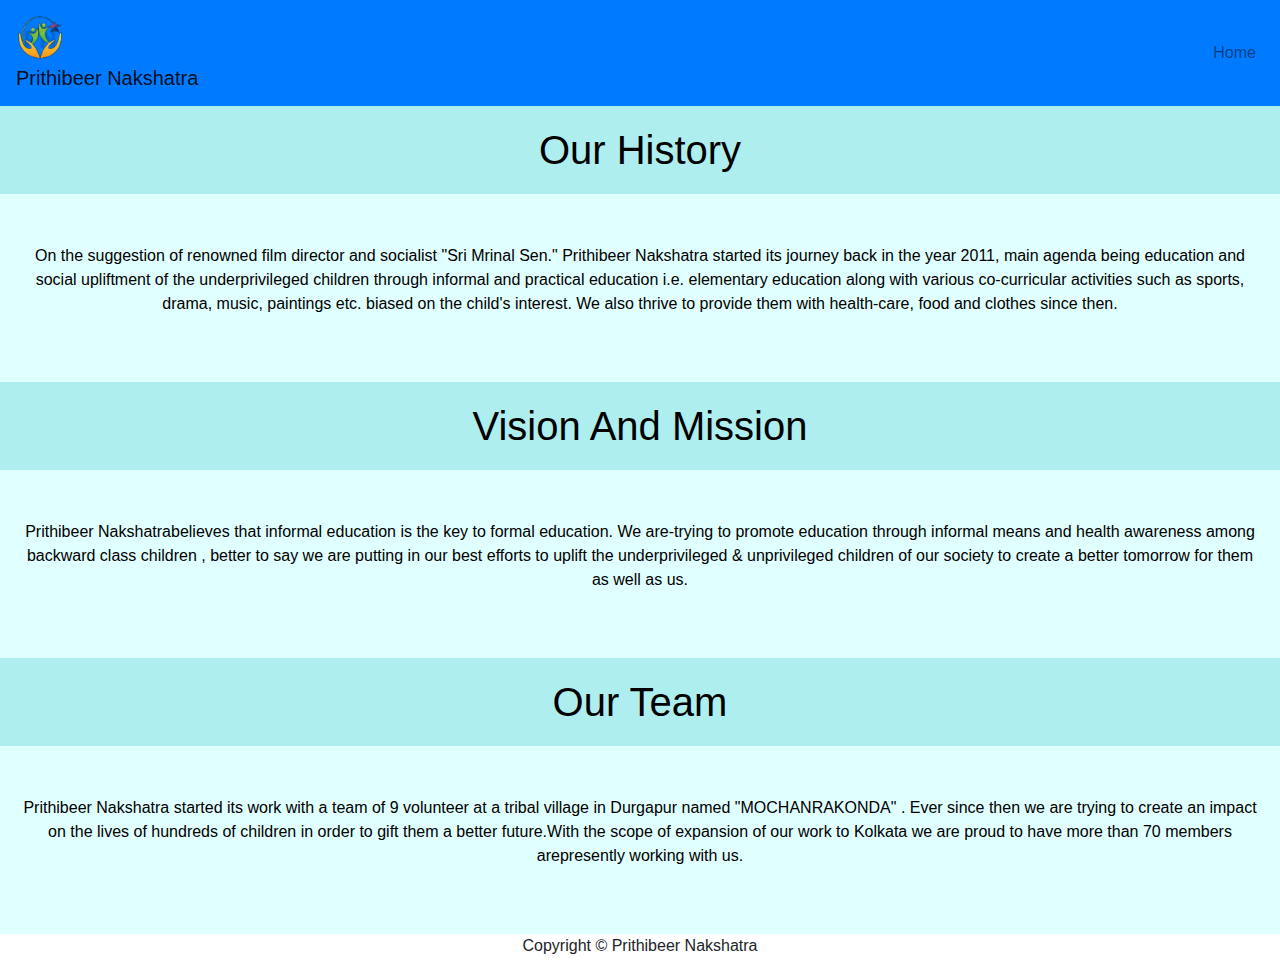
==== about.html @ 14c80f29 "New" ====
<!doctype html>
<html lang="en">
  <head>
    <!-- Required meta tags -->
    <meta charset="utf-8">
    <meta name="viewport" content="width=device-width, initial-scale=1, shrink-to-fit=no">

    <!-- Bootstrap CSS -->
    <link rel="stylesheet" href="css/bootstrap.css">
    <link href="about/styles.css" rel="stylesheet">

    <title>About</title>
  </head>
  <body>

  	<!--NAVBAR-->
      <nav class="navbar navbar-expand-lg navbar-light bg-primary">
        <a class="navbar-brand" href="#">
          <img src="img/logo.png" width="50" height="50" class="d-inline-block align-top mylogo" alt="">
          <br>Prithibeer Nakshatra
        </a>
        <button class="navbar-toggler btn-outline-success" type="button" data-toggle="collapse" data-target="#navbarSupportedContent" aria-controls="navbarSupportedContent" aria-expanded="false" aria-label="Toggle navigation">
          <span class="navbar-toggler-icon"></span>
        </button>
        <div class="collapse navbar-collapse" id="navbarSupportedContent">
          <ul class="navbar-nav mr-auto"></ul>
          <ul class="navbar-nav">
            <li class="nav-item">
              <a class="nav-link text-center" href="#">Home </a>
            </li>
        </ul>
             </nav>

             
            
             <h1 class="collapsible">Our History</h1>
             <div class="content">
	                      <p>On the suggestion of renowned film director and socialist "Sri Mrinal Sen." Prithibeer Nakshatra started its journey back in the year 2011, main agenda being education and social upliftment of the underprivileged children through informal and practical education i.e. elementary education along with various co-curricular activities such as sports, drama, music, paintings etc. biased on the child's interest. We also thrive to provide them with health-care, food and clothes since then.</p>
             </div>
             <h1 class="collapsible">Vision And Mission</h1>
             <div class="content">
              	         <p>Prithibeer Nakshatrabelieves that informal education is the key to formal education. We are-trying to promote education through informal means and health awareness among backward class children , better to say we are putting in our best efforts to uplift the underprivileged & unprivileged children of our society to create a better tomorrow for them as well as us.</p>
             </div>

             <h1 class="collapsible">Our Team</h1>
             <div class="content">
              			<p>Prithibeer Nakshatra started its work with a team of 9 volunteer at a tribal village in Durgapur named "MOCHANRAKONDA" . Ever since then we are trying to create an impact on the lives of hundreds of children in order to gift them a better future.With the scope of expansion of our work to Kolkata we are proud to have more than 70 members arepresently working with us.</p>
             </div>
              	
            <style>
            	.collapsible{
            		        margin:0;
            		       background-color: #AFEEEE ;
            		       color: black;
            		       border:0;
                           padding: 20px;
                           width: 100%;
                           text-align: center;
                           
                        
                          
                         }
                .content{
                                 
                                 padding: 50px 20px;
                                 background-color:#E0FFFF ;

                                 color:black;
                                 
                                 text-align:center;
                                 
 
                        
                    }
                 .copyright{
                 	text-align:center;
                 }   

                

            	
            </style> 
            <footer >
  <div class="copyright">
  	<p>Copyright &copy Prithibeer Nakshatra</p>
  </div>
</footer>



            
 	
              		



  	
  </body>
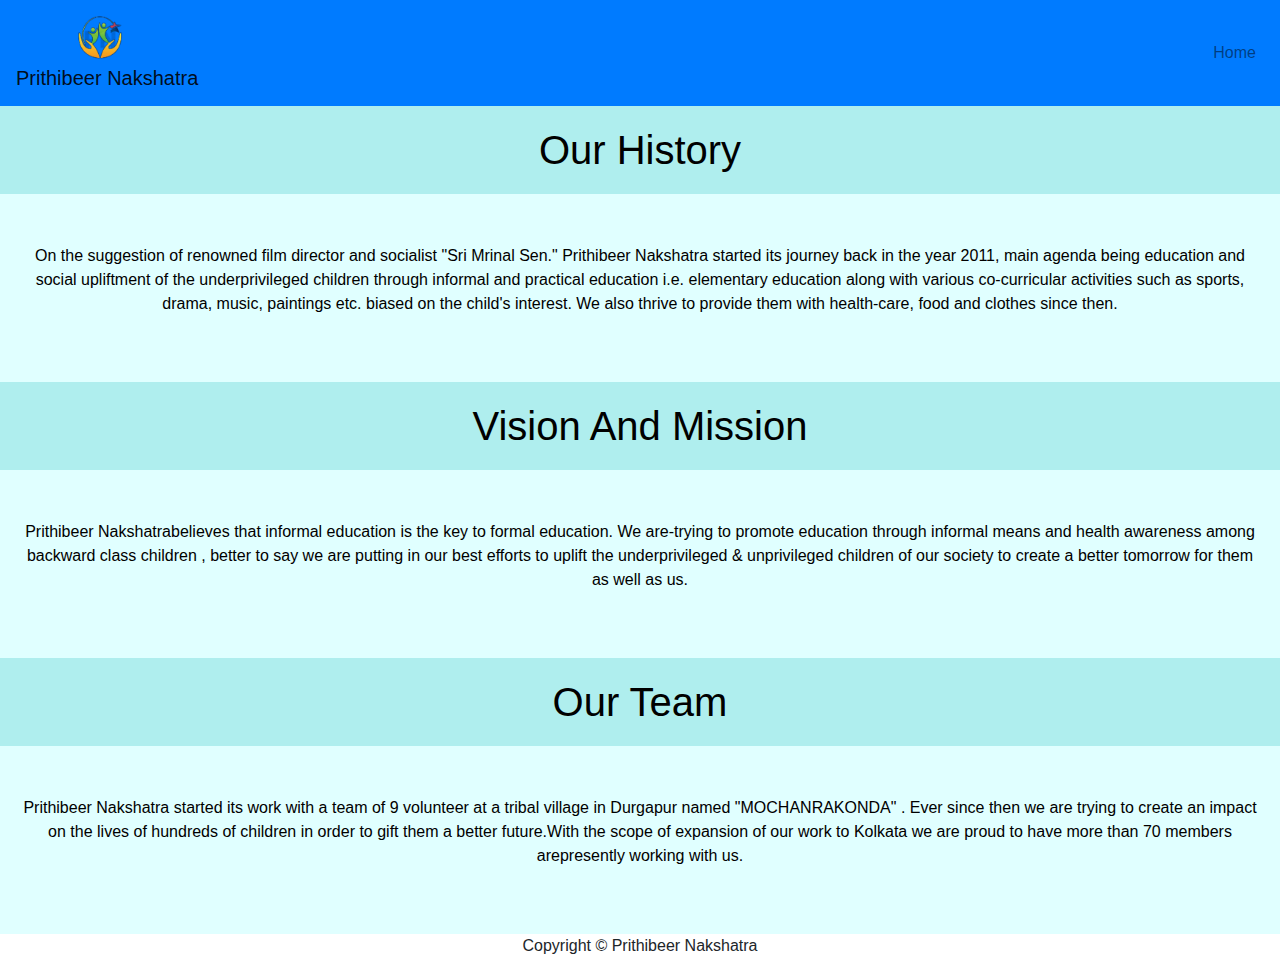
==== commit d9eb9ed6: "index updated" ====
--- a/about.html
+++ b/about.html
@@ -26,23 +26,23 @@
           <ul class="navbar-nav mr-auto"></ul>
           <ul class="navbar-nav">
             <li class="nav-item">
-              <a class="nav-link text-center" href="#">Home </a>
+              <a class="nav-link text-center" href="index.html">Home </a>
             </li>
         </ul>
              </nav>
 
              
             
-             <h1 class="collapsible">Our History</h1>
+             <h1 class="collapsible" name="his" id="his">Our History</h1>
              <div class="content">
 	                      <p>On the suggestion of renowned film director and socialist "Sri Mrinal Sen." Prithibeer Nakshatra started its journey back in the year 2011, main agenda being education and social upliftment of the underprivileged children through informal and practical education i.e. elementary education along with various co-curricular activities such as sports, drama, music, paintings etc. biased on the child's interest. We also thrive to provide them with health-care, food and clothes since then.</p>
              </div>
-             <h1 class="collapsible">Vision And Mission</h1>
+             <h1 class="collapsible" name="vm" id="vm">Vision And Mission</h1>
              <div class="content">
               	         <p>Prithibeer Nakshatrabelieves that informal education is the key to formal education. We are-trying to promote education through informal means and health awareness among backward class children , better to say we are putting in our best efforts to uplift the underprivileged & unprivileged children of our society to create a better tomorrow for them as well as us.</p>
              </div>
 
-             <h1 class="collapsible">Our Team</h1>
+             <h1 class="collapsible" name="team" id="team">Our Team</h1>
              <div class="content">
               			<p>Prithibeer Nakshatra started its work with a team of 9 volunteer at a tribal village in Durgapur named "MOCHANRAKONDA" . Ever since then we are trying to create an impact on the lives of hundreds of children in order to gift them a better future.With the scope of expansion of our work to Kolkata we are proud to have more than 70 members arepresently working with us.</p>
              </div>
--- a/about/styles.css
+++ b/about/styles.css
@@ -0,0 +1,14 @@
+
+.mylogo {
+	margin-left : 60px;
+}
+
+.reg {
+	text-align: center;
+	padding : 10px 0px;
+	background-color: #2c394a;
+}
+
+.regid {
+    color: #fff;
+}
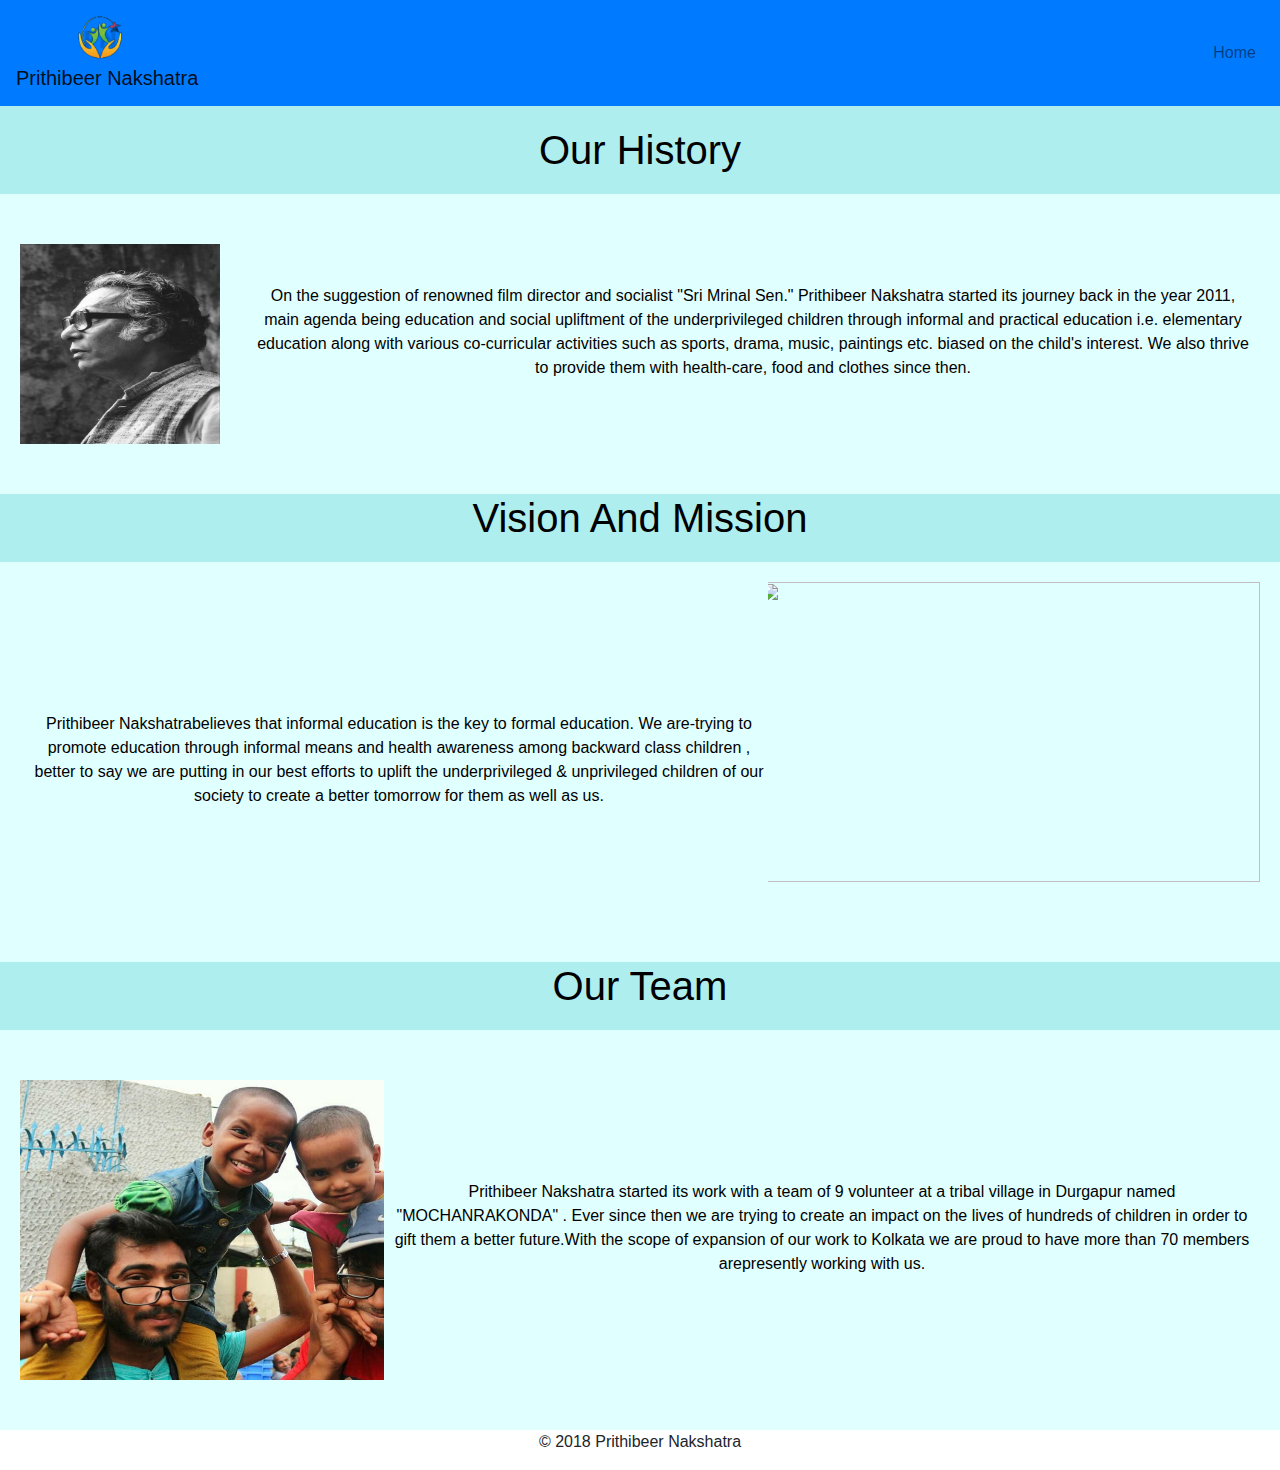
==== commit 109e40ab: "More New files n folders" ====
--- a/about.html
+++ b/about.html
@@ -7,7 +7,7 @@
 
     <!-- Bootstrap CSS -->
     <link rel="stylesheet" href="css/bootstrap.css">
-    <link href="about/styles.css" rel="stylesheet">
+    <link href="about/stylea.css" rel="stylesheet">
 
     <title>About</title>
   </head>
@@ -19,10 +19,7 @@
           <img src="img/logo.png" width="50" height="50" class="d-inline-block align-top mylogo" alt="">
           <br>Prithibeer Nakshatra
         </a>
-        <button class="navbar-toggler btn-outline-success" type="button" data-toggle="collapse" data-target="#navbarSupportedContent" aria-controls="navbarSupportedContent" aria-expanded="false" aria-label="Toggle navigation">
-          <span class="navbar-toggler-icon"></span>
-        </button>
-        <div class="collapse navbar-collapse" id="navbarSupportedContent">
+        
           <ul class="navbar-nav mr-auto"></ul>
           <ul class="navbar-nav">
             <li class="nav-item">
@@ -30,69 +27,57 @@
             </li>
         </ul>
              </nav>
-
-             
+             <div>
+             <div>
             
              <h1 class="collapsible" name="his" id="his">Our History</h1>
-             <div class="content">
-	                      <p>On the suggestion of renowned film director and socialist "Sri Mrinal Sen." Prithibeer Nakshatra started its journey back in the year 2011, main agenda being education and social upliftment of the underprivileged children through informal and practical education i.e. elementary education along with various co-curricular activities such as sports, drama, music, paintings etc. biased on the child's interest. We also thrive to provide them with health-care, food and clothes since then.</p>
+             <div class="p1">
+                <img src="img/history.jpg" height="200" width="200" align=left>
+              </div>
+
+             <div class="c1">
+<p>On the suggestion of renowned film director and socialist "Sri Mrinal Sen." Prithibeer Nakshatra started its journey back in the year 2011, main agenda being education and social upliftment of the underprivileged children through informal and practical education i.e. elementary education along with various co-curricular activities such as sports, drama, music, paintings etc. biased on the child's interest. We also thrive to provide them with health-care, food and clothes since then.</p>
              </div>
+           </div>
+           <div>
              <h1 class="collapsible" name="vm" id="vm">Vision And Mission</h1>
-             <div class="content">
-              	         <p>Prithibeer Nakshatrabelieves that informal education is the key to formal education. We are-trying to promote education through informal means and health awareness among backward class children , better to say we are putting in our best efforts to uplift the underprivileged & unprivileged children of our society to create a better tomorrow for them as well as us.</p>
+             <div class="p2">
+                <img src="img/mission.jpg" height="300" width="500" align=right>
+              </div>
+
+             <div class="c2">
+              	         <p class="c">Prithibeer Nakshatrabelieves that informal education is the key to formal education. We are-trying to promote education through informal means and health awareness among backward class children , better to say we are putting in our best efforts to uplift the underprivileged & unprivileged children of our society to create a better tomorrow for them as well as us.</p>
              </div>
+           </div>
+
+           <div>
 
              <h1 class="collapsible" name="team" id="team">Our Team</h1>
-             <div class="content">
+             <div class="p3">
+                <img src="img/team.jpg" height="300" width="500" align=left>
+              </div>
+
+             <div class="c3">
               			<p>Prithibeer Nakshatra started its work with a team of 9 volunteer at a tribal village in Durgapur named "MOCHANRAKONDA" . Ever since then we are trying to create an impact on the lives of hundreds of children in order to gift them a better future.With the scope of expansion of our work to Kolkata we are proud to have more than 70 members arepresently working with us.</p>
              </div>
+           </div>
+         </div>
               	
-            <style>
-            	.collapsible{
-            		        margin:0;
-            		       background-color: #AFEEEE ;
-            		       color: black;
-            		       border:0;
-                           padding: 20px;
-                           width: 100%;
-                           text-align: center;
-                           
-                        
-                          
-                         }
-                .content{
-                                 
-                                 padding: 50px 20px;
-                                 background-color:#E0FFFF ;
+            
+                
+                   
 
-                                 color:black;
-                                 
-                                 text-align:center;
-                                 
- 
-                        
-                    }
-                 .copyright{
-                 	text-align:center;
-                 }   
+                 
+                <div class="foot">
+        <p class="footext">&copy; 2018 Prithibeer Nakshatra<p>
+      </div>
 
-                
-
-            	
-            </style> 
-            <footer >
-  <div class="copyright">
-  	<p>Copyright &copy Prithibeer Nakshatra</p>
-  </div>
-</footer>
+            
 
 
 
-            
- 	
-              		
+</body>
 
 
 
-  	
-  </body>
+</html>
--- a/about/stylea.css
+++ b/about/stylea.css
@@ -0,0 +1,88 @@
+
+.mylogo {
+	margin-left : 60px;
+}
+
+.reg {
+	text-align: center;
+	padding : 10px 0px;
+	background-color: #2c394a;
+}
+
+.regid {
+    color: #fff;
+}
+
+            	.collapsible{
+
+            		        margin:0;
+            		       background-color: #AFEEEE ;
+            		       color: black;
+            		       border:0;
+                      padding: 20px;
+                      width: 100%;
+                      text-align: center;
+                           
+                        
+                          
+                         }
+                         .p1{float:left;
+                          padding: 50px 20px;
+                          background-color:#E0FFFF ;
+                          color:black;
+                          width:20%;
+                           height:300px;
+                          
+                         }
+                      .c1{
+                         float:right;        
+                          padding-top: 90px ;
+                          padding-right:30px;
+                          background-color:#E0FFFF ;
+                          color:black;
+                          width:80%;
+                           height:300px;
+                           text-align:center;      
+                          }
+                          .p2{float:right;
+                          padding: 20px 20px;
+                          background-color:#E0FFFF ;
+                          color:black;
+                          width:40%;
+                           height:400px;
+                         }
+                        .c2{
+                           float:left;      
+                          padding-top:150px;
+                          padding-left:30px;
+                          background-color:#E0FFFF ;
+                          color:black;
+                          width:60%;
+                          height:400px;
+                          text-align: center;
+                                 
+                          }
+                          .p3{float:left;
+                          padding: 50px 20px;
+                          background-color:#E0FFFF ;
+                          color:black;
+                          width:30%;
+                           height:400px;
+                         }
+                        .c3{
+                           float:right;      
+                          padding-top:150px;
+                          padding-right:30px;
+                          padding-left:10px; 
+                          background-color:#E0FFFF ;
+                          color:black;
+                          width:70%;
+                          height:400px;
+                          text-align: center;
+                                 
+                          }
+                          .footext {
+  
+  text-align: center;
+}
+
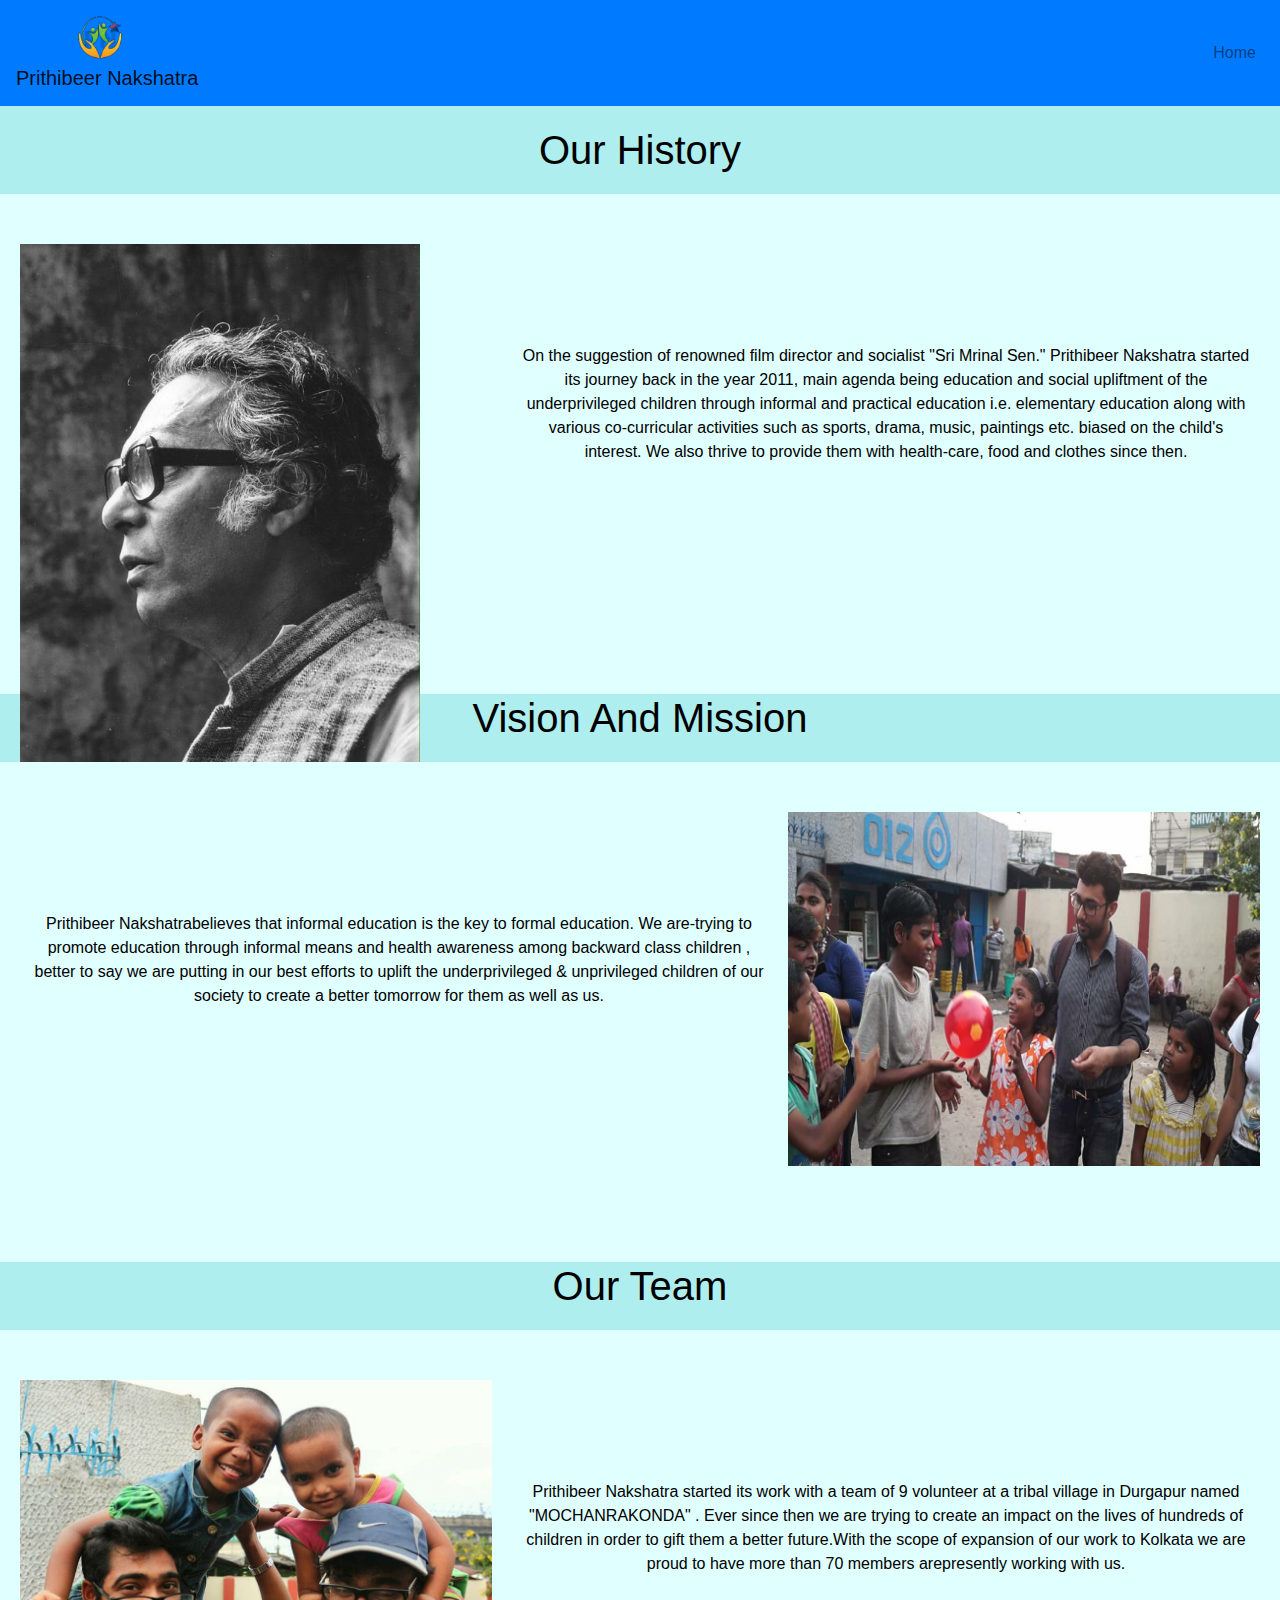
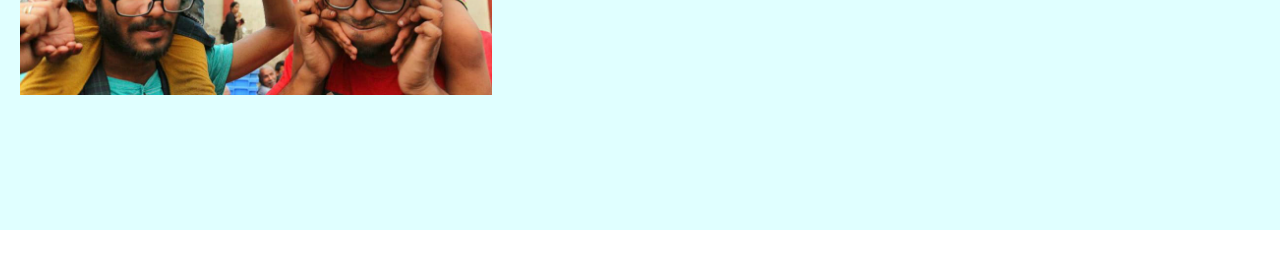
==== commit fe22c39f: "see" ====
--- a/about.html
+++ b/about.html
@@ -28,21 +28,23 @@
         </ul>
              </nav>
              <div>
+
              <div>
             
              <h1 class="collapsible" name="his" id="his">Our History</h1>
              <div class="p1">
-                <img src="img/history.jpg" height="200" width="200" align=left>
+                <img src="img/history.jpg" width="400" height="300" align=left >
               </div>
 
              <div class="c1">
 <p>On the suggestion of renowned film director and socialist "Sri Mrinal Sen." Prithibeer Nakshatra started its journey back in the year 2011, main agenda being education and social upliftment of the underprivileged children through informal and practical education i.e. elementary education along with various co-curricular activities such as sports, drama, music, paintings etc. biased on the child's interest. We also thrive to provide them with health-care, food and clothes since then.</p>
              </div>
            </div>
+           
            <div>
              <h1 class="collapsible" name="vm" id="vm">Vision And Mission</h1>
              <div class="p2">
-                <img src="img/mission.jpg" height="300" width="500" align=right>
+                <img src="img/misson.jpg" height="300" width="500" align=right>
               </div>
 
              <div class="c2">
@@ -72,6 +74,7 @@
         <p class="footext">&copy; 2018 Prithibeer Nakshatra<p>
       </div>
 
+
             
 
 
--- a/about/stylea.css
+++ b/about/stylea.css
@@ -22,34 +22,38 @@
                       padding: 20px;
                       width: 100%;
                       text-align: center;
+                     
                            
                         
                           
                          }
-                         .p1{float:left;
+.p1{float:left;
                           padding: 50px 20px;
                           background-color:#E0FFFF ;
                           color:black;
-                          width:20%;
-                           height:300px;
-                          
+                          width:40%;
+
+                          height:500px; 
                          }
-                      .c1{
-                         float:right;        
-                          padding-top: 90px ;
+                        .c1{
+                           float:right;      
+                          padding-top:150px;
                           padding-right:30px;
+                          padding-left:10px; 
                           background-color:#E0FFFF ;
                           color:black;
-                          width:80%;
-                           height:300px;
-                           text-align:center;      
-                          }
+                          width:60%;
+                          height:500px;
+                          text-align: center;}
+                                 
+                          
+                         
                           .p2{float:right;
-                          padding: 20px 20px;
+                          padding: 50px 20px;
                           background-color:#E0FFFF ;
                           color:black;
                           width:40%;
-                           height:400px;
+                           height:500px;
                          }
                         .c2{
                            float:left;      
@@ -58,7 +62,7 @@
                           background-color:#E0FFFF ;
                           color:black;
                           width:60%;
-                          height:400px;
+                          height:500px;
                           text-align: center;
                                  
                           }
@@ -66,8 +70,8 @@
                           padding: 50px 20px;
                           background-color:#E0FFFF ;
                           color:black;
-                          width:30%;
-                           height:400px;
+                          width:40%;
+                           height:500px;
                          }
                         .c3{
                            float:right;      
@@ -76,13 +80,25 @@
                           padding-left:10px; 
                           background-color:#E0FFFF ;
                           color:black;
-                          width:70%;
-                          height:400px;
+                          width:60%;
+                          height:500px;
                           text-align: center;
                                  
                           }
-                          .footext {
-  
-  text-align: center;
+img {
+    max-width:100%;
+    height:auto;
+    
 }
 
+    .foot {
+	padding : 22px 0px;
+	height: 70px;
+	background-color: #000000;
+}
+
+.footext {
+	color: #ffffff;
+	text-align: center;
+}
+
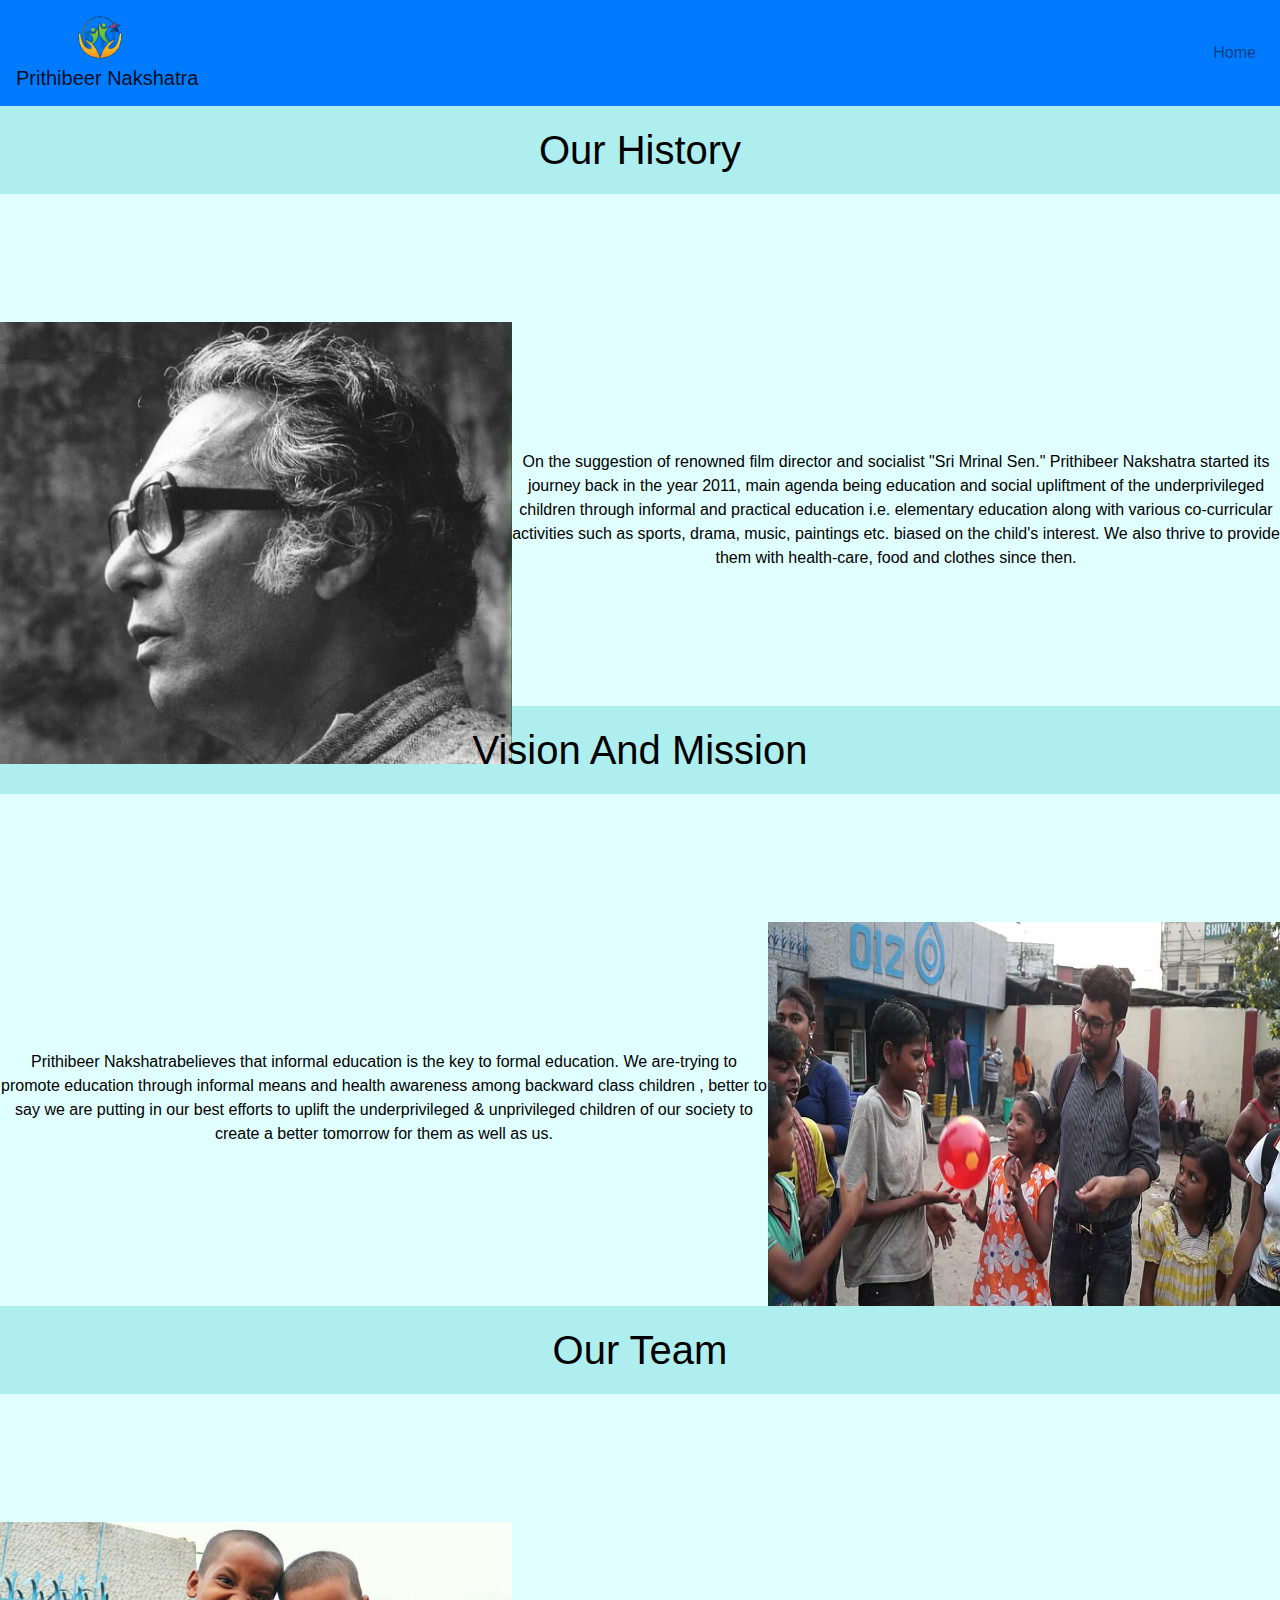
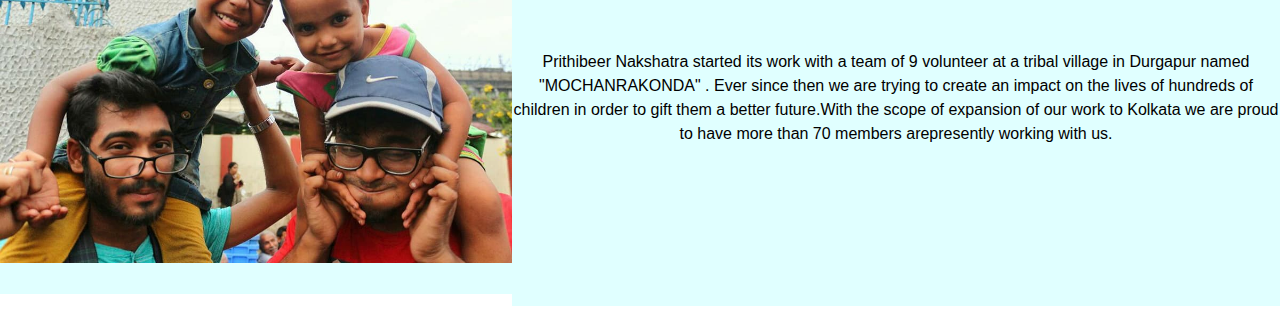
==== commit c2741289: "About Page Updated" ====
--- a/about.html
+++ b/about.html
@@ -27,24 +27,26 @@
             </li>
         </ul>
              </nav>
-             <div>
 
-             <div>
+
             
-             <h1 class="collapsible" name="his" id="his">Our History</h1>
-             <div class="p1">
-                <img src="img/history.jpg" width="400" height="300" align=left >
+            <div>
+              <h1 class="collapsible" name="his" id="his">Our History</h1>
+              <div class="p1">
+                <img src="img/history2.jpg">
               </div>
+              <div class="c1">
+                <p class="para">On the suggestion of renowned film director and socialist "Sri Mrinal Sen." Prithibeer Nakshatra started its journey back in the year 2011, main agenda being education and social upliftment of the underprivileged children through informal and practical education i.e. elementary education along with various co-curricular activities such as sports, drama, music, paintings etc. biased on the child's interest. We also thrive to provide them with health-care, food and clothes since then.</p>
+              </div>
+            </div>
 
-             <div class="c1">
-<p>On the suggestion of renowned film director and socialist "Sri Mrinal Sen." Prithibeer Nakshatra started its journey back in the year 2011, main agenda being education and social upliftment of the underprivileged children through informal and practical education i.e. elementary education along with various co-curricular activities such as sports, drama, music, paintings etc. biased on the child's interest. We also thrive to provide them with health-care, food and clothes since then.</p>
-             </div>
-           </div>
+
+           
            
            <div>
              <h1 class="collapsible" name="vm" id="vm">Vision And Mission</h1>
              <div class="p2">
-                <img src="img/misson.jpg" height="300" width="500" align=right>
+                <img src="img/misson.jpg">
               </div>
 
              <div class="c2">
@@ -52,25 +54,28 @@
              </div>
            </div>
 
+
+
+           
+             
            <div>
-
              <h1 class="collapsible" name="team" id="team">Our Team</h1>
              <div class="p3">
-                <img src="img/team.jpg" height="300" width="500" align=left>
+                <img src="img/team.jpg">
               </div>
 
              <div class="c3">
               			<p>Prithibeer Nakshatra started its work with a team of 9 volunteer at a tribal village in Durgapur named "MOCHANRAKONDA" . Ever since then we are trying to create an impact on the lives of hundreds of children in order to gift them a better future.With the scope of expansion of our work to Kolkata we are proud to have more than 70 members arepresently working with us.</p>
              </div>
            </div>
-         </div>
+         
               	
             
                 
                    
 
                  
-                <div class="foot">
+      <div class="foot">
         <p class="footext">&copy; 2018 Prithibeer Nakshatra<p>
       </div>
 
--- a/about/stylea.css
+++ b/about/stylea.css
@@ -12,72 +12,73 @@
 .regid {
     color: #fff;
 }
-
-            	.collapsible{
-
-            		        margin:0;
+           .collapsible{
+                       clear: both;
+                       float: none;
+                       margin:0;
             		       background-color: #AFEEEE ;
             		       color: black;
             		       border:0;
                       padding: 20px;
+                      text-align: center;
                       width: 100%;
-                      text-align: center;
-                     
-                           
-                        
-                          
-                         }
-.p1{float:left;
-                          padding: 50px 20px;
+                     }
+
+                      .p1{
+                          float:left;
+                          padding: 10% 0%;
                           background-color:#E0FFFF ;
                           color:black;
                           width:40%;
-
                           height:500px; 
                          }
+
                         .c1{
-                           float:right;      
-                          padding-top:150px;
-                          padding-right:30px;
+                           float:right;
                           padding-left:10px; 
                           background-color:#E0FFFF ;
                           color:black;
                           width:60%;
                           height:500px;
-                          text-align: center;}
+                          text-align: center;
+                          padding: 20% 0%;
+                        }
+                        .para {
+
+                        }
                                  
                           
                          
-                          .p2{float:right;
-                          padding: 50px 20px;
+                          .p2{
+                          float:right;
+                          padding: 10% 0%;
                           background-color:#E0FFFF ;
                           color:black;
                           width:40%;
                            height:500px;
                          }
                         .c2{
-                           float:left;      
-                          padding-top:150px;
-                          padding-left:30px;
+                           float:left;
                           background-color:#E0FFFF ;
                           color:black;
                           width:60%;
                           height:500px;
                           text-align: center;
-                                 
+                          padding: 20% 0%;
                           }
-                          .p3{float:left;
-                          padding: 50px 20px;
+
+
+                          .p3{
+                            float:left;
+                          padding: 10% 0%;
                           background-color:#E0FFFF ;
                           color:black;
                           width:40%;
                            height:500px;
                          }
                         .c3{
-                           float:right;      
-                          padding-top:150px;
-                          padding-right:30px;
-                          padding-left:10px; 
+                           float:right; 
+                           padding: 20% 0%;
                           background-color:#E0FFFF ;
                           color:black;
                           width:60%;
@@ -102,3 +103,42 @@
 	text-align: center;
 }
 
+
+@media screen and (max-width: 600px) {
+
+
+  .p1 {
+    height: auto;
+    padding: 10px 0px;
+    width: 100%;
+  }
+  .c1 {
+    height: auto;
+    width: 100%;
+    padding: 10px 0px 0px 0px;
+  }
+
+  .p2 {
+    height: auto;
+    padding: 10px 0px;
+    width: 100%;
+  }
+  .c2 {
+    height: auto;
+    padding: 10px 0px 0px 0px;
+    width: 100%;
+  }
+
+  .p3 {
+    height : auto;
+    padding: 10px 0px;
+    width: 100%;
+  }
+  .c3 {
+    height: auto;
+    padding: 10px 0px 0px 0px;
+    width: 100%;
+  }
+
+}
+
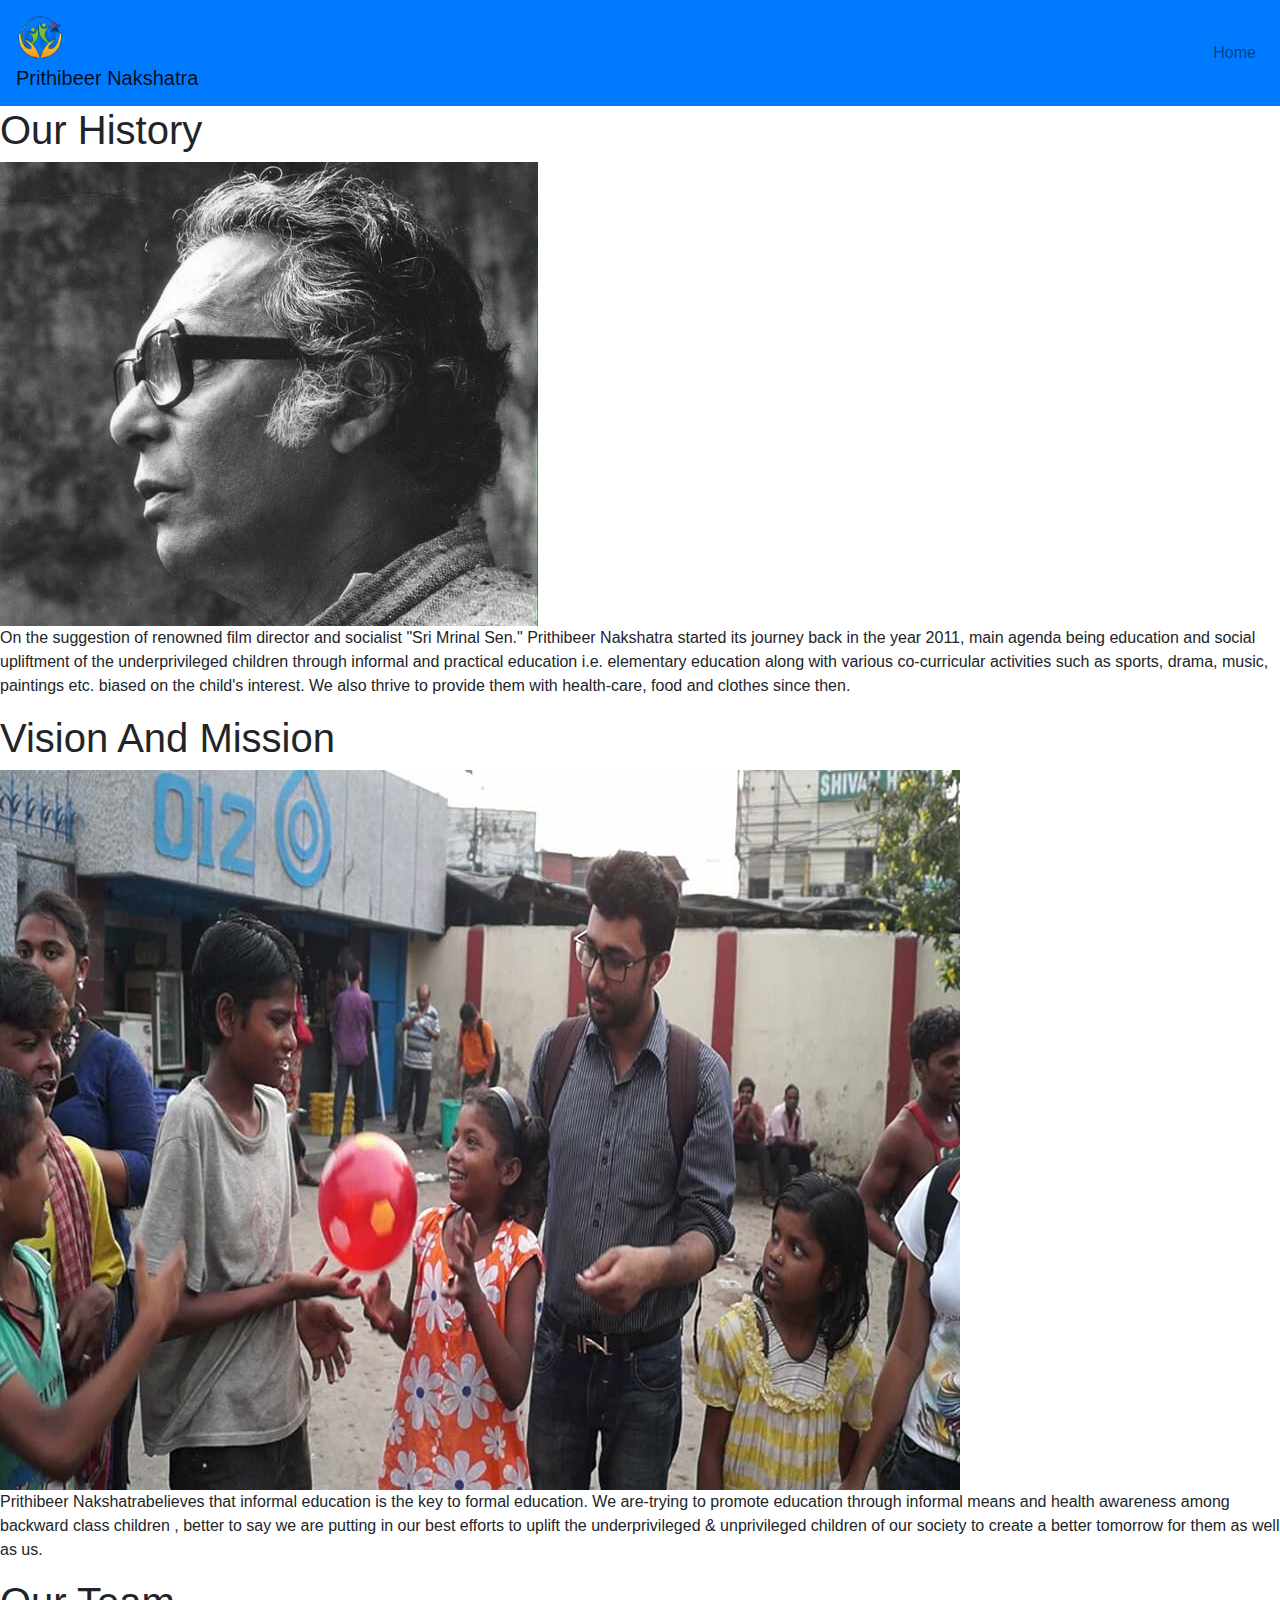
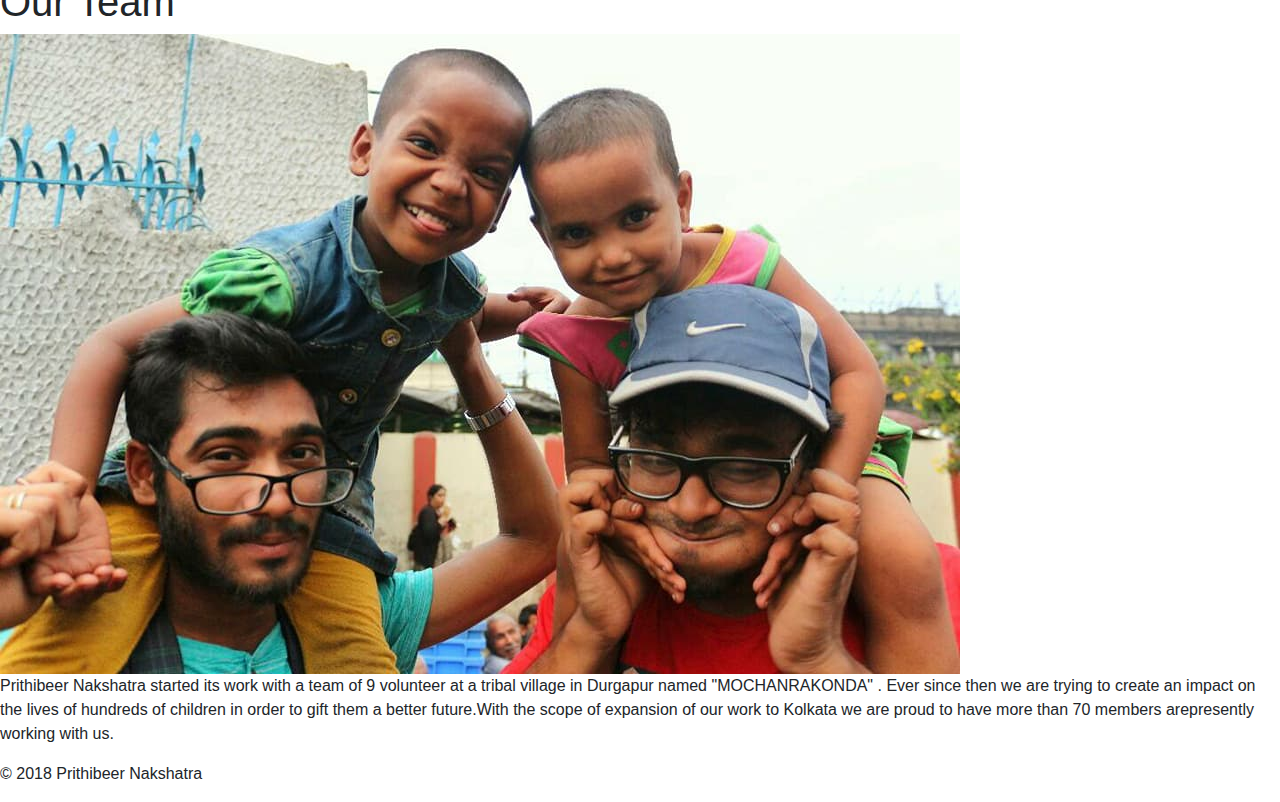
==== commit d0683c76: "emni" ====
--- a/about.html
+++ b/about.html
@@ -7,7 +7,7 @@
 
     <!-- Bootstrap CSS -->
     <link rel="stylesheet" href="css/bootstrap.css">
-    <link href="about/stylea.css" rel="stylesheet">
+    <link href="aboutn/stylen.css" rel="stylesheet">
 
     <title>About</title>
   </head>
